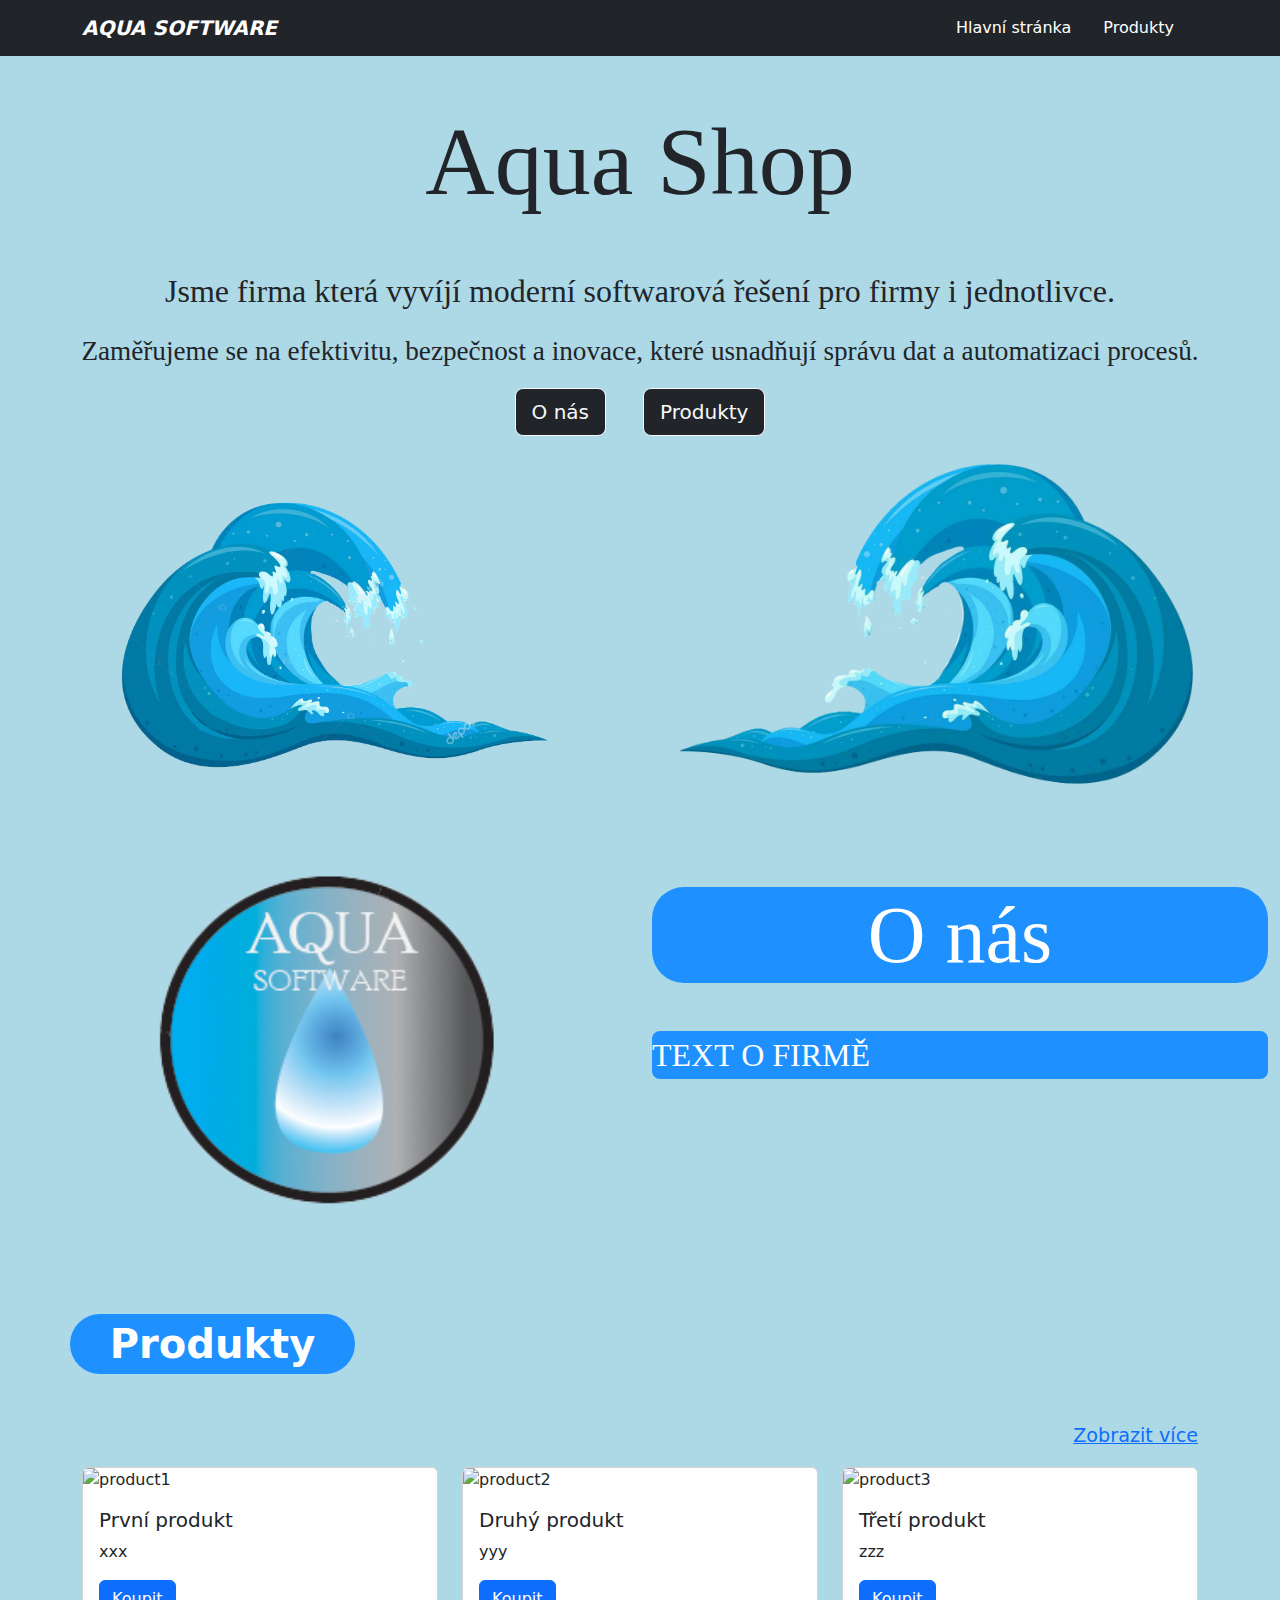
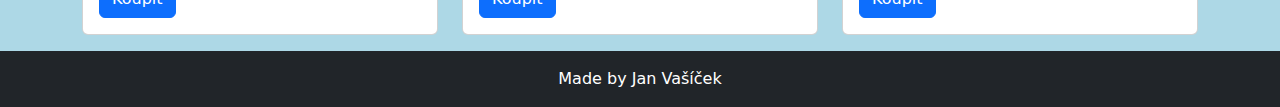
==== index.html @ b576f471 "First commit,few things missing in index.html" ====
<!doctype html>
<html lang="cs">
<head>
  <meta charset="UTF-8">
  <meta name="viewport"
        content="width=device-width, user-scalable=no, initial-scale=1.0, maximum-scale=1.0, minimum-scale=1.0">
  <meta http-equiv="X-UA-Compatible" content="ie=edge">
  <title>Aqua Shop</title>
  <link rel="stylesheet" href="css/bootstrap.min.css">
</head>
<body style="background: lightblue">

<nav class="navbar navbar-expand-lg bg-dark">
  <div class="container fst-italic fw-bold"><a class="navbar-brand text-white" href="#">AQUA SOFTWARE</a>
    <button class="navbar-toggler" type="button" data-bs-toggle="collapse" data-bs-target="#mainNav">
      <span class="navbar-toggler-icon"></span></button>
    <div class="collapse navbar-collapse" id="mainNav">
      <ul class="navbar-nav ms-auto mb-2 mb-lg-0 fst-normal fw-normal">
        <li class="nav-item me-3"><a href="index.html" class="nav-link  text-white">Hlavní stránka</a></li>
        <li class="nav-item me-3"><a href="items.html" class="nav-link text-white">Produkty</a></li>
      </ul>
    </div>
  </div>
</nav>
<header>
  <h1 class="text-center my-5" style="font-family: 'Felix Titling'; font-size: 6rem">Aqua Shop</h1>
  <p class="text-center " style="font-size: 2rem; font-family: 'Corbel" >Jsme firma která vyvíjí moderní softwarová řešení pro firmy i jednotlivce.</p>
  <p class="text-center " style="font-size: 1.7rem; font-family: Corbel" >Zaměřujeme se na efektivitu, bezpečnost a inovace, které usnadňují správu dat a
    automatizaci procesů.</p></header>
<div class="container text-center mt-3" >
  <a href="#aboutus" class="btn btn-dark btn-lg mx-3 btn-outline-light">O nás</a>
  <a href="#products" class="btn btn-dark btn-lg mx-3 btn-outline-light">Produkty</a>
</div>

<div class="container-fluid mt-4">
  <div class="row justify-content-center">
    <div class="col-md-6 text-center">
      <img src="pics/Tsunami.png" class="img-fluid px-5" alt="tsunami">
    </div>
    <div class="col-md-6 text-center">
      <img src="pics/Tsunami_2.png" class="img-fluid px-3" alt="tsunami">
    </div>
  </div>
</div>
<section class="container-fluid" id="aboutus">
  <div class="row flex-lg-row flex-column-reverse text-lg-start text-center">
    <div class="col-lg-6">
      <img src="pics/AQUA_logo.png" class="mx-auto d-block w-100" alt="logo">
    </div>

    <div class="col-lg-6 mb-2 ">
      <h2 class="text-white my-5 rounded-5 text-center" style="font-size: 5rem; font-family: 'Felix Titling'; background: dodgerblue">O nás</h2>
      <p class="text-white rounded-3" style="font-family: Corbel; font-size: 2rem; background: dodgerblue">TEXT O FIRMĚ</p>
    </div>
  </div>
</section>

<section class="container " id="products">
  <div class="row">
    <p class=" fw-bold text-center my-5 rounded-5 w-25 text-white" style="font-size: 2.5rem; background: dodgerblue">Produkty</p>
    <p class="text-end" style="font-size: 1.2rem" ><a href="items.html">Zobrazit více</a></p>
    <div class="col-md-6 col-lg-4 mb-3">
      <div class="card"><img src="https://placehold.co/600x400" class="card-img-top" alt="product1">
        <div class="card-body"><h5 class="card-title">První produkt</h5>
          <p class="card-text">xxx</p>                    <a
                  href="#" class="btn btn-primary">Koupit</a></div>
      </div>
    </div>
    <div class="col-md-6 col-lg-4 mb-3">
      <div class="card"><img src="https://placehold.co/600x400" class="card-img-top" alt="product2">
        <div class="card-body"><h5 class="card-title">Druhý produkt</h5>
          <p class="card-text">yyy</p>                    <a
                  href="#" class="btn btn-primary">Koupit</a></div>
      </div>
    </div>
    <div class="col-md-6 col-md-6 col-lg-4 mb-3">
      <div class="card"><img src="https://placehold.co/600x400" class="card-img-top" alt="product3">
        <div class="card-body"><h5 class="card-title">Třetí produkt</h5>
          <p class="card-text">zzz</p>                    <a
                  href="#" class="btn btn-primary">Koupit</a></div>
      </div>
    </div>
  </div>
</section>

<footer class="bg-dark text-white text-center py-3">
  Made by Jan Vašíček
</footer>

<script src="./js/bootstrap.bundle.min.js"></script>
</body>
</html>
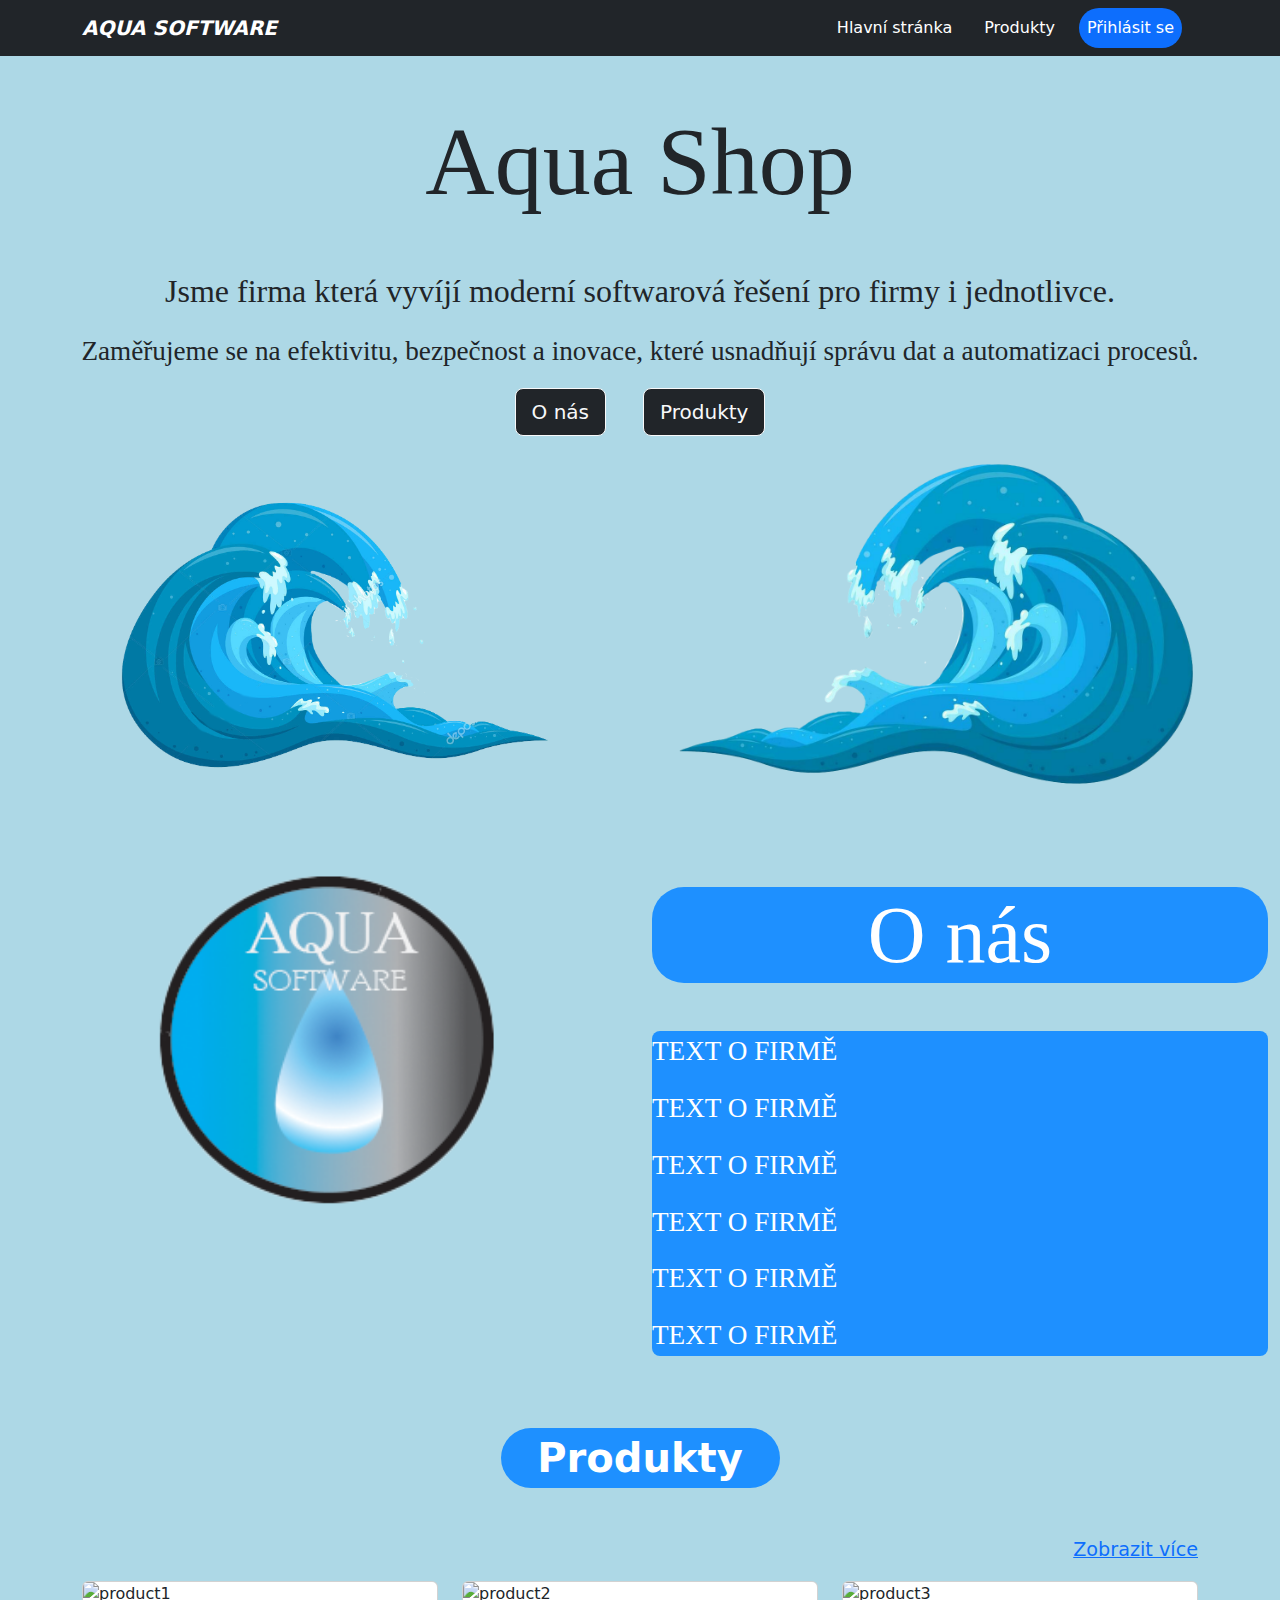
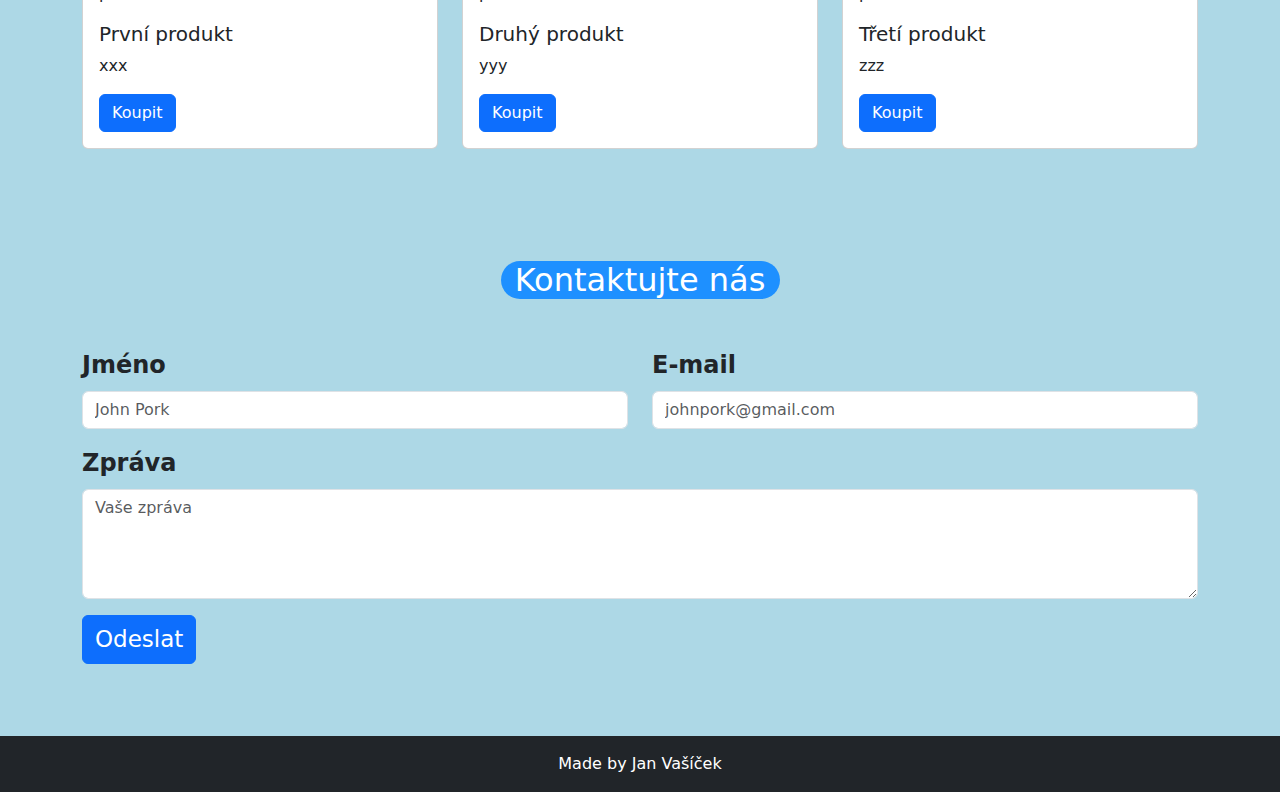
==== commit c7518754: "First commit,few things missing in index.html" ====
--- a/index.html
+++ b/index.html
@@ -18,6 +18,7 @@
       <ul class="navbar-nav ms-auto mb-2 mb-lg-0 fst-normal fw-normal">
         <li class="nav-item me-3"><a href="index.html" class="nav-link  text-white">Hlavní stránka</a></li>
         <li class="nav-item me-3"><a href="items.html" class="nav-link text-white">Produkty</a></li>
+        <li class="nav-item me-3"><a href="#" class="nav-link text-white bg-primary rounded-5" data-bs-toggle="modal" data-bs-target="#loginModal">Přihlásit se</a></li>
       </ul>
     </div>
   </div>
@@ -26,11 +27,11 @@
   <h1 class="text-center my-5" style="font-family: 'Felix Titling'; font-size: 6rem">Aqua Shop</h1>
   <p class="text-center " style="font-size: 2rem; font-family: 'Corbel" >Jsme firma která vyvíjí moderní softwarová řešení pro firmy i jednotlivce.</p>
   <p class="text-center " style="font-size: 1.7rem; font-family: Corbel" >Zaměřujeme se na efektivitu, bezpečnost a inovace, které usnadňují správu dat a
-    automatizaci procesů.</p></header>
+    automatizaci procesů.</p>
 <div class="container text-center mt-3" >
   <a href="#aboutus" class="btn btn-dark btn-lg mx-3 btn-outline-light">O nás</a>
   <a href="#products" class="btn btn-dark btn-lg mx-3 btn-outline-light">Produkty</a>
-</div>
+</div></header>
 
 <div class="container-fluid mt-4">
   <div class="row justify-content-center">
@@ -50,15 +51,23 @@
 
     <div class="col-lg-6 mb-2 ">
       <h2 class="text-white my-5 rounded-5 text-center" style="font-size: 5rem; font-family: 'Felix Titling'; background: dodgerblue">O nás</h2>
-      <p class="text-white rounded-3" style="font-family: Corbel; font-size: 2rem; background: dodgerblue">TEXT O FIRMĚ</p>
+        <div class="text-white rounded-3" style="font-family: Corbel; font-size: 1.7rem; background: dodgerblue">
+      <p>TEXT O FIRMĚ</p>
+      <p>TEXT O FIRMĚ</p>
+      <p>TEXT O FIRMĚ</p>
+      <p>TEXT O FIRMĚ</p>
+      <p>TEXT O FIRMĚ</p>
+      <p>TEXT O FIRMĚ</p>
+        </div>
     </div>
   </div>
 </section>
 
 <section class="container " id="products">
   <div class="row">
-    <p class=" fw-bold text-center my-5 rounded-5 w-25 text-white" style="font-size: 2.5rem; background: dodgerblue">Produkty</p>
-    <p class="text-end" style="font-size: 1.2rem" ><a href="items.html">Zobrazit více</a></p>
+    <div class="d-flex justify-content-center"><p class="text-center fw-bold my-5 rounded-5 w-25 text-white" style="font-size: 2.5rem; background: dodgerblue">Produkty</p>
+    </div>
+    <p class="text-end" style="font-size: 1.2rem"><a href="items.html">Zobrazit více</a></p>
     <div class="col-md-6 col-lg-4 mb-3">
       <div class="card"><img src="https://placehold.co/600x400" class="card-img-top" alt="product1">
         <div class="card-body"><h5 class="card-title">První produkt</h5>
@@ -76,15 +85,72 @@
     <div class="col-md-6 col-md-6 col-lg-4 mb-3">
       <div class="card"><img src="https://placehold.co/600x400" class="card-img-top" alt="product3">
         <div class="card-body"><h5 class="card-title">Třetí produkt</h5>
-          <p class="card-text">zzz</p>                    <a
-                  href="#" class="btn btn-primary">Koupit</a></div>
+          <p class="card-text">zzz</p>
+          <a href="#" class="btn btn-primary">Koupit</a></div>
       </div>
     </div>
   </div>
 </section>
 
+<div class="modal" id="loginModal">
+  <div class="modal-dialog modal-dialog-centered">
+    <div class="modal-content">
+      <div class="modal-header bg-dark text-white">
+        <h5 class="modal-title">Přihlásit se</h5>
+        <button type="button" class="btn-close" data-bs-dismiss="modal"></button>
+      </div>
+      <div class="modal-body">
+        <form novalidate>
+          <div class="my-2">
+            <label for="email" class="form-label">E-mail:</label>
+            <input id="email" type="email" class="form-control" placeholder="johnpork@gmail.com" required>
+          </div>
+          <div class="my-2">
+            <label for="password" class="form-label">Heslo:</label>
+            <input id="password" type="password" class="form-control" placeholder="Zadejte heslo" required>
+          </div>
+
+          <div class="my-2">
+            <input type="checkbox" class="form-check-input" name="Stay" id="stay">
+            <label class="form-check-label" for="stay">Zapamatovat si mě</label>
+          </div>
+          <div class="my-2">
+            <a href="#">Zapomenuté heslo?</a>
+          </div>
+          <div class="d-flex justify-content-end">
+            <button type="submit" class="btn btn-primary">Přihlásit se</button>
+          </div>
+        </form>
+      </div>
+    </div>
+  </div>
+</div>
+
+<div class="container mt-5 rounded-4" style="" id="contactus">
+    <div class="d-flex justify-content-center"><h2 class="text-center my-5 rounded-5 w-25 text-white"style="background:dodgerblue">Kontaktujte nás</h2></div>
+    <form>
+        <div class="row mb-3">
+            <div class="col-md-6">
+                <label for="name" class="form-label fw-bold fs-4">Jméno</label>
+                <input type="text" class="form-control" id="name" placeholder="John Pork" required>
+            </div>
+            <div class="col-md-6">
+                <label for="email_conctactus" class="form-label fw-bold fs-4">E-mail</label>
+                <input type="email" class="form-control" id="email_conctactus" placeholder="johnpork@gmail.com">
+            </div>
+        </div>
+        <div class="mb-3">
+            <label for="message" class="form-label fw-bold fs-4">Zpráva</label>
+            <textarea class="form-control" id="message" rows="4" placeholder="Vaše zpráva"></textarea>
+        </div>
+        <button type="submit" class="btn btn-primary" style="font-size: 23px">Odeslat</button>
+        </form>
+    </div>
+<br>
+<br>
+<br>
 <footer class="bg-dark text-white text-center py-3">
-  Made by Jan Vašíček
+    Made by Jan Vašíček
 </footer>
 
 <script src="./js/bootstrap.bundle.min.js"></script>
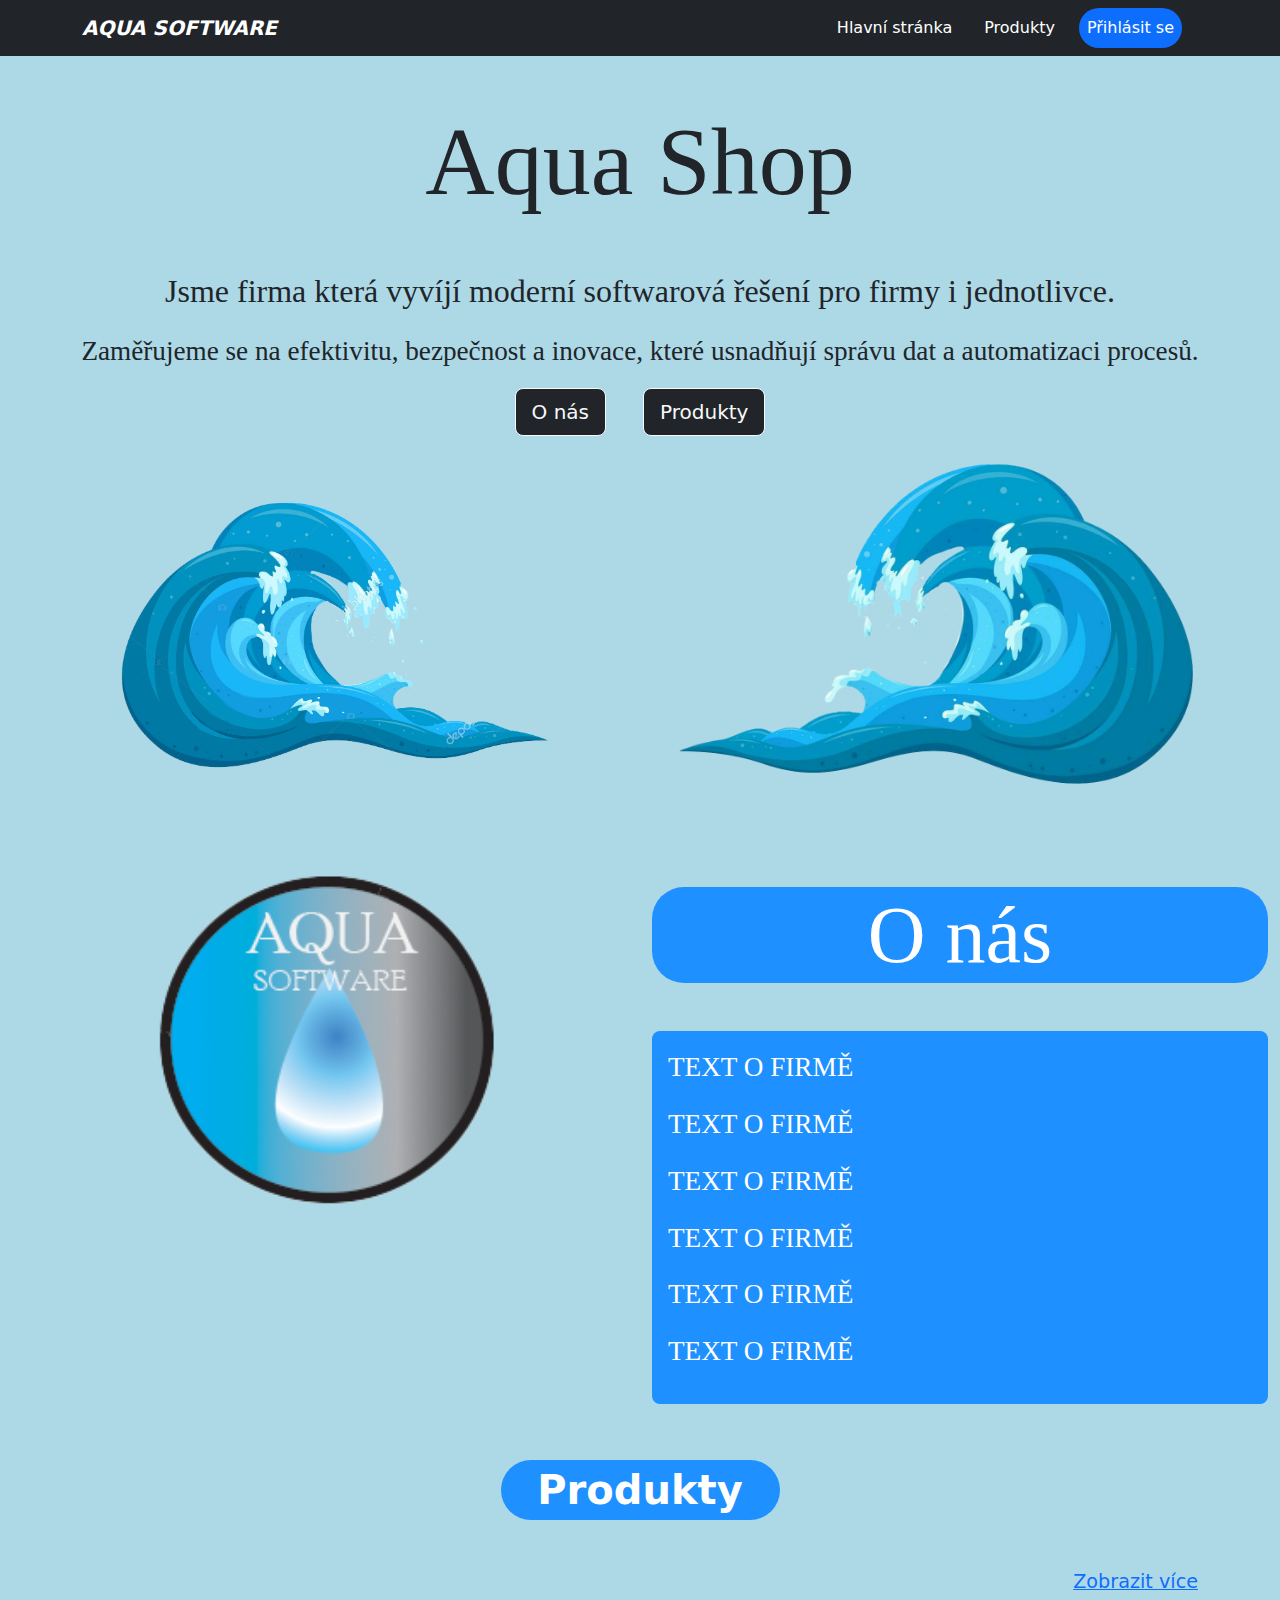
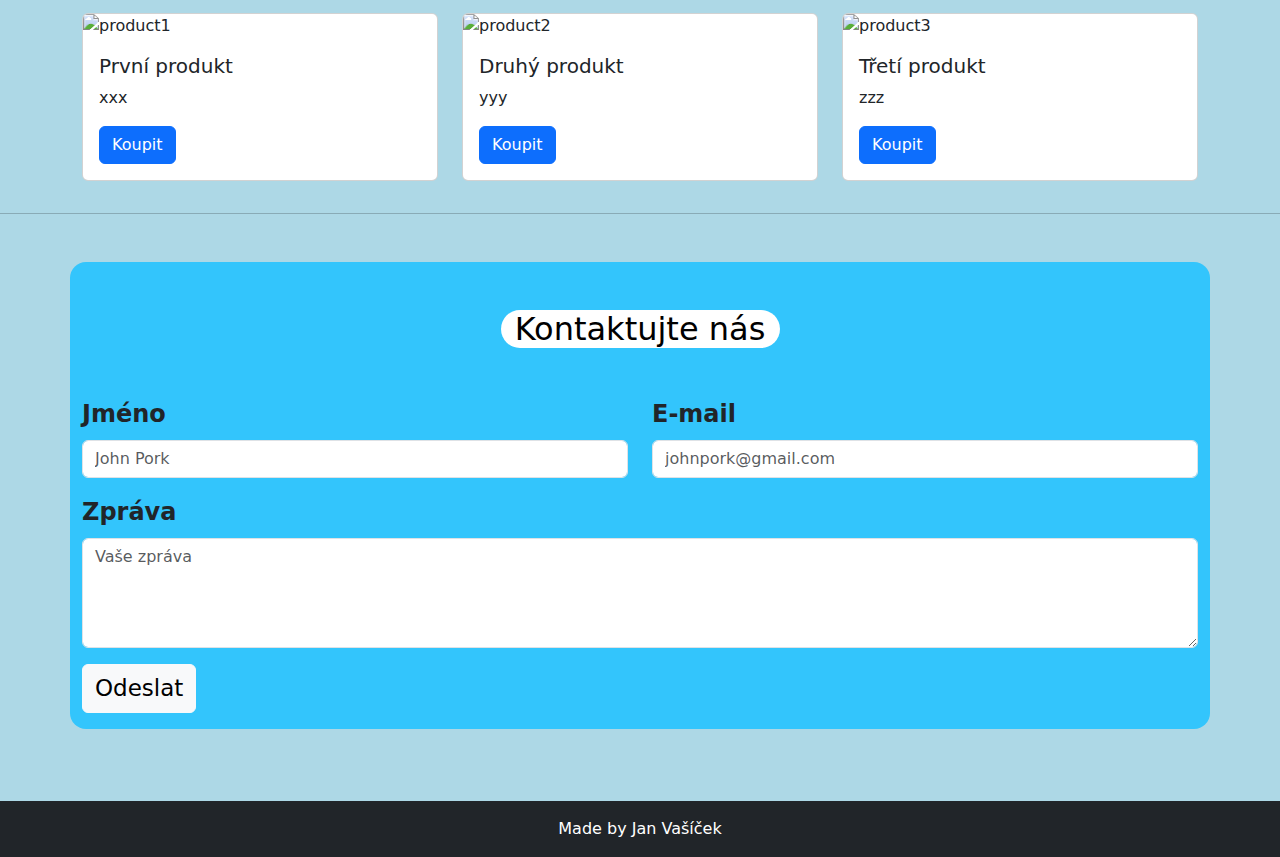
==== commit 471c3b8a: "Added README + some background to contact us" ====
--- a/index.html
+++ b/index.html
@@ -36,10 +36,10 @@
 <div class="container-fluid mt-4">
   <div class="row justify-content-center">
     <div class="col-md-6 text-center">
-      <img src="pics/Tsunami.png" class="img-fluid px-5" alt="tsunami">
+      <img src="pics/Tsunami.png" class="img-fluid px-5 position-relative" alt="tsunami">
     </div>
     <div class="col-md-6 text-center">
-      <img src="pics/Tsunami_2.png" class="img-fluid px-3" alt="tsunami">
+      <img src="pics/Tsunami_2.png" class="img-fluid px-3 position-relative" alt="tsunami">
     </div>
   </div>
 </div>
@@ -51,7 +51,7 @@
 
     <div class="col-lg-6 mb-2 ">
       <h2 class="text-white my-5 rounded-5 text-center" style="font-size: 5rem; font-family: 'Felix Titling'; background: dodgerblue">O nás</h2>
-        <div class="text-white rounded-3" style="font-family: Corbel; font-size: 1.7rem; background: dodgerblue">
+        <div class="text-white rounded-3 p-3" style="font-family: Corbel; font-size: 1.7rem; background: dodgerblue">
       <p>TEXT O FIRMĚ</p>
       <p>TEXT O FIRMĚ</p>
       <p>TEXT O FIRMĚ</p>
@@ -125,9 +125,10 @@
     </div>
   </div>
 </div>
+<hr>
 
-<div class="container mt-5 rounded-4" style="" id="contactus">
-    <div class="d-flex justify-content-center"><h2 class="text-center my-5 rounded-5 w-25 text-white"style="background:dodgerblue">Kontaktujte nás</h2></div>
+<div class="container mt-5 rounded-4 pb-3" style="background: #33c5fc" id="contactus">
+    <div class="d-flex justify-content-center"><h2 class="text-center my-5 rounded-5 w-25 text-black bg-white">Kontaktujte nás</h2></div>
     <form>
         <div class="row mb-3">
             <div class="col-md-6">
@@ -143,7 +144,7 @@
             <label for="message" class="form-label fw-bold fs-4">Zpráva</label>
             <textarea class="form-control" id="message" rows="4" placeholder="Vaše zpráva"></textarea>
         </div>
-        <button type="submit" class="btn btn-primary" style="font-size: 23px">Odeslat</button>
+        <button type="submit" class="btn btn-light" style="font-size: 23px">Odeslat</button>
         </form>
     </div>
 <br>
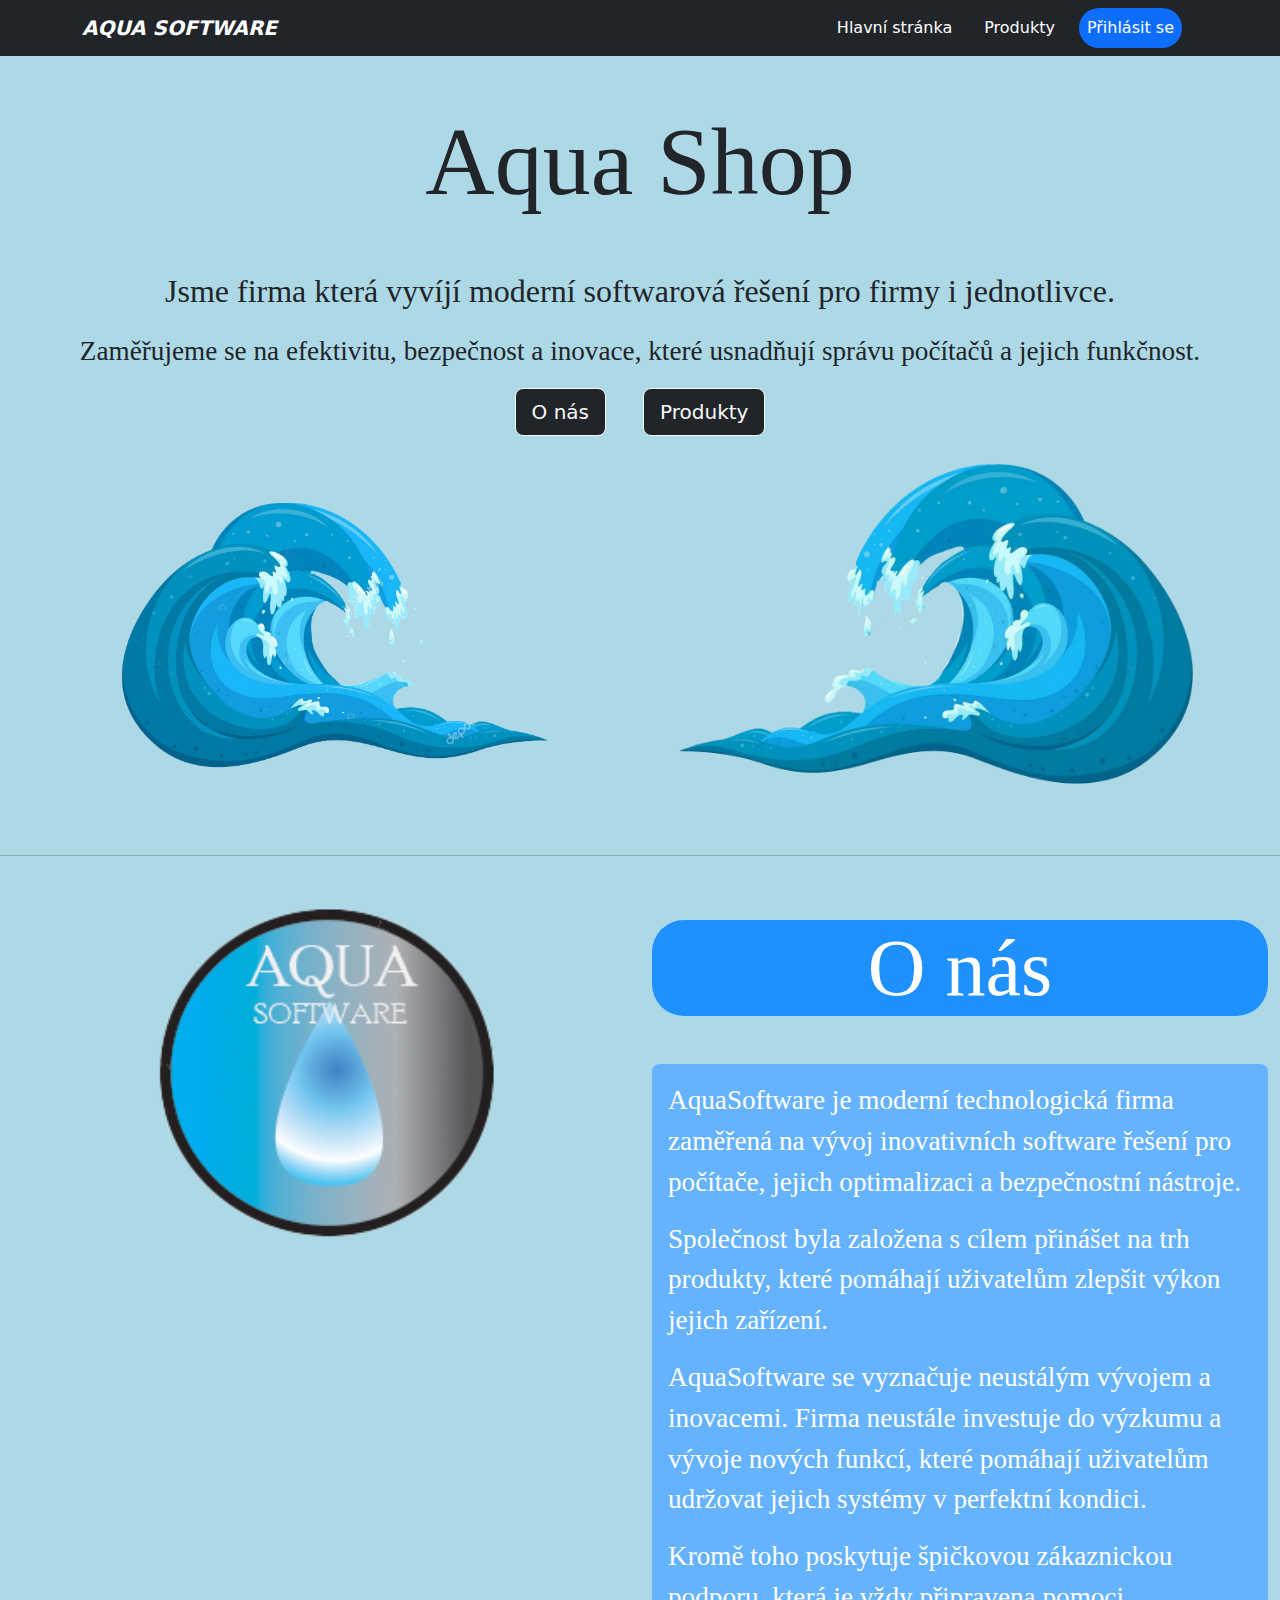
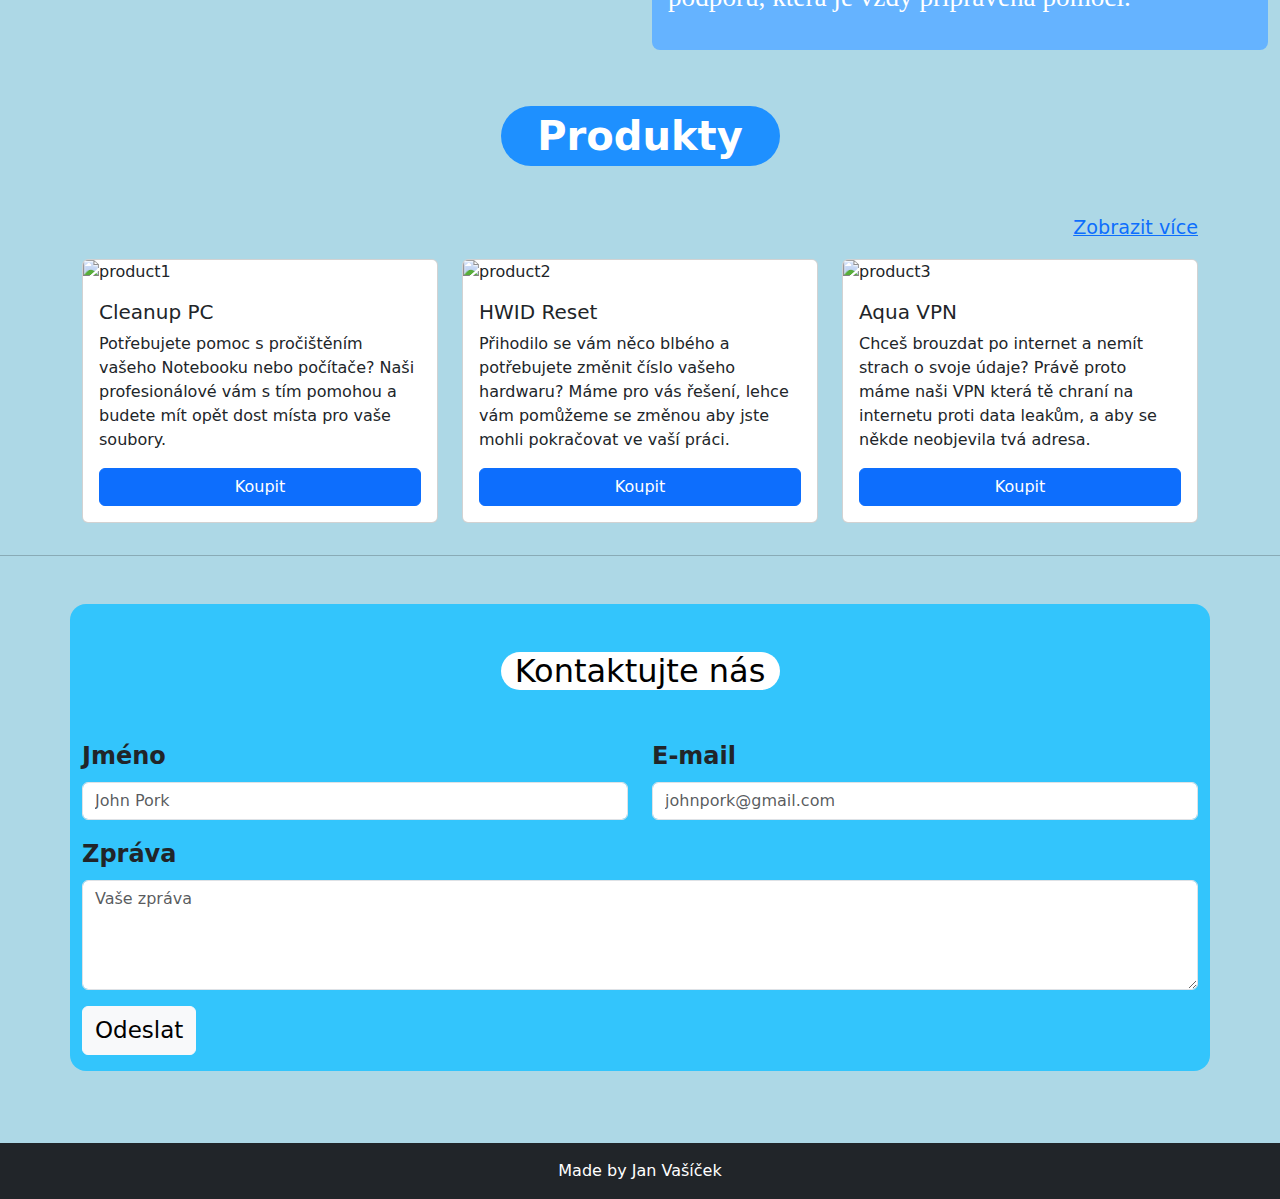
==== commit 4bfc31a2: "Added some products description and started on items/products" ====
--- a/index.html
+++ b/index.html
@@ -1,134 +1,148 @@
 <!doctype html>
 <html lang="cs">
 <head>
-  <meta charset="UTF-8">
-  <meta name="viewport"
-        content="width=device-width, user-scalable=no, initial-scale=1.0, maximum-scale=1.0, minimum-scale=1.0">
-  <meta http-equiv="X-UA-Compatible" content="ie=edge">
-  <title>Aqua Shop</title>
-  <link rel="stylesheet" href="css/bootstrap.min.css">
+    <meta charset="UTF-8">
+    <meta name="viewport"
+          content="width=device-width, user-scalable=no, initial-scale=1.0, maximum-scale=1.0, minimum-scale=1.0">
+    <meta http-equiv="X-UA-Compatible" content="ie=edge">
+    <title>Aqua Shop</title>
+    <link rel="stylesheet" href="css/bootstrap.min.css">
 </head>
 <body style="background: lightblue">
 
 <nav class="navbar navbar-expand-lg bg-dark">
-  <div class="container fst-italic fw-bold"><a class="navbar-brand text-white" href="#">AQUA SOFTWARE</a>
-    <button class="navbar-toggler" type="button" data-bs-toggle="collapse" data-bs-target="#mainNav">
-      <span class="navbar-toggler-icon"></span></button>
-    <div class="collapse navbar-collapse" id="mainNav">
-      <ul class="navbar-nav ms-auto mb-2 mb-lg-0 fst-normal fw-normal">
-        <li class="nav-item me-3"><a href="index.html" class="nav-link  text-white">Hlavní stránka</a></li>
-        <li class="nav-item me-3"><a href="items.html" class="nav-link text-white">Produkty</a></li>
-        <li class="nav-item me-3"><a href="#" class="nav-link text-white bg-primary rounded-5" data-bs-toggle="modal" data-bs-target="#loginModal">Přihlásit se</a></li>
-      </ul>
+    <div class="container fst-italic fw-bold"><a class="navbar-brand text-white" href="index.html">AQUA SOFTWARE</a>
+        <button class="navbar-toggler" type="button" data-bs-toggle="collapse" data-bs-target="#mainNav">
+            <span class="navbar-toggler-icon"></span></button>
+        <div class="collapse navbar-collapse" id="mainNav">
+            <ul class="navbar-nav ms-auto mb-2 mb-lg-0 fst-normal fw-normal">
+                <li class="nav-item me-3"><a href="index.html" class="nav-link  text-white">Hlavní stránka</a></li>
+                <li class="nav-item me-3"><a href="items.html" class="nav-link text-white">Produkty</a></li>
+                <li class="nav-item me-3"><a href="#" class="nav-link text-white bg-primary rounded-5"
+                                             data-bs-toggle="modal" data-bs-target="#loginModal">Přihlásit se</a></li>
+            </ul>
+        </div>
     </div>
-  </div>
 </nav>
 <header>
-  <h1 class="text-center my-5" style="font-family: 'Felix Titling'; font-size: 6rem">Aqua Shop</h1>
-  <p class="text-center " style="font-size: 2rem; font-family: 'Corbel" >Jsme firma která vyvíjí moderní softwarová řešení pro firmy i jednotlivce.</p>
-  <p class="text-center " style="font-size: 1.7rem; font-family: Corbel" >Zaměřujeme se na efektivitu, bezpečnost a inovace, které usnadňují správu dat a
-    automatizaci procesů.</p>
-<div class="container text-center mt-3" >
-  <a href="#aboutus" class="btn btn-dark btn-lg mx-3 btn-outline-light">O nás</a>
-  <a href="#products" class="btn btn-dark btn-lg mx-3 btn-outline-light">Produkty</a>
-</div></header>
+    <h1 class="text-center my-5" style="font-family: 'Felix Titling'; font-size: 6rem">Aqua Shop</h1>
+    <p class="text-center " style="font-size: 2rem; font-family: 'Corbel">Jsme firma která vyvíjí moderní softwarová
+        řešení pro firmy i jednotlivce.</p>
+    <p class="text-center " style="font-size: 1.7rem; font-family: Corbel">Zaměřujeme se na efektivitu, bezpečnost a
+        inovace, které
+        usnadňují správu počítačů a jejich funkčnost.</p>
+    <div class="container text-center mt-3">
+        <a href="#aboutus" class="btn btn-dark btn-lg mx-3 btn-outline-light">O nás</a>
+        <a href="#products" class="btn btn-dark btn-lg mx-3 btn-outline-light">Produkty</a>
+    </div>
+</header>
 
 <div class="container-fluid mt-4">
-  <div class="row justify-content-center">
-    <div class="col-md-6 text-center">
-      <img src="pics/Tsunami.png" class="img-fluid px-5 position-relative" alt="tsunami">
-    </div>
-    <div class="col-md-6 text-center">
-      <img src="pics/Tsunami_2.png" class="img-fluid px-3 position-relative" alt="tsunami">
-    </div>
-  </div>
-</div>
-<section class="container-fluid" id="aboutus">
-  <div class="row flex-lg-row flex-column-reverse text-lg-start text-center">
-    <div class="col-lg-6">
-      <img src="pics/AQUA_logo.png" class="mx-auto d-block w-100" alt="logo">
-    </div>
-
-    <div class="col-lg-6 mb-2 ">
-      <h2 class="text-white my-5 rounded-5 text-center" style="font-size: 5rem; font-family: 'Felix Titling'; background: dodgerblue">O nás</h2>
-        <div class="text-white rounded-3 p-3" style="font-family: Corbel; font-size: 1.7rem; background: dodgerblue">
-      <p>TEXT O FIRMĚ</p>
-      <p>TEXT O FIRMĚ</p>
-      <p>TEXT O FIRMĚ</p>
-      <p>TEXT O FIRMĚ</p>
-      <p>TEXT O FIRMĚ</p>
-      <p>TEXT O FIRMĚ</p>
+    <div class="row justify-content-center">
+        <div class="col-md-6 text-center">
+            <img src="pics/Tsunami.png" class="img-fluid px-5 position-relative" alt="tsunami">
+        </div>
+        <div class="col-md-6 text-center">
+            <img src="pics/Tsunami_2.png" class="img-fluid px-3 position-relative" alt="tsunami">
         </div>
     </div>
-  </div>
+</div>
+<hr>
+<section class="container-fluid" id="aboutus">
+    <div class="row flex-lg-row flex-column-reverse text-lg-start text-center">
+        <div class="col-lg-6">
+            <img src="pics/AQUA_logo.png" class="mx-auto d-block w-100" alt="logo">
+        </div>
+
+        <div class="col-lg-6 mb-2 ">
+            <h2 class="text-white my-5 rounded-5 text-center"
+                style="font-size: 5rem; font-family: 'Felix Titling'; background: dodgerblue">O nás</h2>
+            <div class="text-white rounded-3 p-3" style="font-family: Corbel; font-size: 1.7rem; background: #65b3ff">
+                <p>AquaSoftware je moderní technologická firma zaměřená na vývoj inovativních
+                    software řešení pro počítače, jejich optimalizaci a bezpečnostní nástroje.</p>
+                <p> Společnost byla založena s cílem přinášet na trh produkty, které
+                    pomáhají uživatelům zlepšit výkon jejich zařízení.</p>
+                <p>AquaSoftware se vyznačuje neustálým vývojem a inovacemi.
+                    Firma neustále investuje do výzkumu a vývoje nových funkcí, které pomáhají uživatelům udržovat
+                    jejich systémy v perfektní kondici.</p>
+                <p>Kromě toho poskytuje špičkovou zákaznickou podporu, která
+                    je vždy připravena pomoci.</p>
+            </div>
+        </div>
+    </div>
 </section>
 
 <section class="container " id="products">
-  <div class="row">
-    <div class="d-flex justify-content-center"><p class="text-center fw-bold my-5 rounded-5 w-25 text-white" style="font-size: 2.5rem; background: dodgerblue">Produkty</p>
+    <div class="row">
+        <div class="d-flex justify-content-center"><p class="text-center fw-bold my-5 rounded-5 w-25 text-white"
+                                                      style="font-size: 2.5rem; background: dodgerblue">Produkty</p>
+        </div>
+        <p class="text-end" style="font-size: 1.2rem"><a href="items.html">Zobrazit více</a></p>
+        <div class="col-md-6 col-lg-4 mb-3">
+            <div class="card"><img src="https://placehold.co/600x400" class="card-img-top" alt="product1">
+                <div class="card-body"><h5 class="card-title">Cleanup PC</h5>
+                    <p class="card-text">Potřebujete pomoc s pročištěním vašeho Notebooku nebo počítače?
+                        Naši profesionálové vám s tím pomohou a budete mít opět dost místa pro vaše soubory.</p>
+                    <a href="items.html#cleanup-pc" class="btn btn-primary d-block justify-content-end">Koupit</a></div>
+            </div>
+        </div>
+        <div class="col-md-6 col-lg-4 mb-3">
+            <div class="card"><img src="https://placehold.co/600x400" class="card-img-top" alt="product2">
+                <div class="card-body"><h5 class="card-title">HWID Reset</h5>
+                    <p class="card-text">Přihodilo se vám něco blbého a potřebujete změnit číslo vašeho hardwaru?
+                    Máme pro vás řešení, lehce vám pomůžeme se změnou aby jste mohli pokračovat ve vaší práci.</p>                    <a
+                            href="items.html" class="btn btn-primary d-block justify-content-end">Koupit</a></div>
+            </div>
+        </div>
+        <div class="col-md-6 col-md-6 col-lg-4 mb-3">
+            <div class="card"><img src="https://placehold.co/600x400" class="card-img-top" alt="product3">
+                <div class="card-body"><h5 class="card-title">Aqua VPN</h5>
+                    <p class="card-text">Chceš brouzdat po internet a nemít strach o svoje údaje?
+                    Právě proto máme naši VPN která tě chraní na internetu proti data leakům, a aby se někde neobjevila tvá adresa.</p>
+                    <a href="items.html" class="btn btn-primary d-block justify-content-end">Koupit</a></div>
+            </div>
+        </div>
     </div>
-    <p class="text-end" style="font-size: 1.2rem"><a href="items.html">Zobrazit více</a></p>
-    <div class="col-md-6 col-lg-4 mb-3">
-      <div class="card"><img src="https://placehold.co/600x400" class="card-img-top" alt="product1">
-        <div class="card-body"><h5 class="card-title">První produkt</h5>
-          <p class="card-text">xxx</p>                    <a
-                  href="#" class="btn btn-primary">Koupit</a></div>
-      </div>
-    </div>
-    <div class="col-md-6 col-lg-4 mb-3">
-      <div class="card"><img src="https://placehold.co/600x400" class="card-img-top" alt="product2">
-        <div class="card-body"><h5 class="card-title">Druhý produkt</h5>
-          <p class="card-text">yyy</p>                    <a
-                  href="#" class="btn btn-primary">Koupit</a></div>
-      </div>
-    </div>
-    <div class="col-md-6 col-md-6 col-lg-4 mb-3">
-      <div class="card"><img src="https://placehold.co/600x400" class="card-img-top" alt="product3">
-        <div class="card-body"><h5 class="card-title">Třetí produkt</h5>
-          <p class="card-text">zzz</p>
-          <a href="#" class="btn btn-primary">Koupit</a></div>
-      </div>
-    </div>
-  </div>
 </section>
 
 <div class="modal" id="loginModal">
-  <div class="modal-dialog modal-dialog-centered">
-    <div class="modal-content">
-      <div class="modal-header bg-dark text-white">
-        <h5 class="modal-title">Přihlásit se</h5>
-        <button type="button" class="btn-close" data-bs-dismiss="modal"></button>
-      </div>
-      <div class="modal-body">
-        <form novalidate>
-          <div class="my-2">
-            <label for="email" class="form-label">E-mail:</label>
-            <input id="email" type="email" class="form-control" placeholder="johnpork@gmail.com" required>
-          </div>
-          <div class="my-2">
-            <label for="password" class="form-label">Heslo:</label>
-            <input id="password" type="password" class="form-control" placeholder="Zadejte heslo" required>
-          </div>
+    <div class="modal-dialog modal-dialog-centered">
+        <div class="modal-content">
+            <div class="modal-header bg-dark text-white">
+                <h5 class="modal-title">Přihlásit se</h5>
+                <button type="button" class="btn-close" data-bs-dismiss="modal"></button>
+            </div>
+            <div class="modal-body">
+                <form novalidate>
+                    <div class="my-2">
+                        <label for="email" class="form-label">E-mail:</label>
+                        <input id="email" type="email" class="form-control" placeholder="johnpork@gmail.com" required>
+                    </div>
+                    <div class="my-2">
+                        <label for="password" class="form-label">Heslo:</label>
+                        <input id="password" type="password" class="form-control" placeholder="Zadejte heslo" required>
+                    </div>
 
-          <div class="my-2">
-            <input type="checkbox" class="form-check-input" name="Stay" id="stay">
-            <label class="form-check-label" for="stay">Zapamatovat si mě</label>
-          </div>
-          <div class="my-2">
-            <a href="#">Zapomenuté heslo?</a>
-          </div>
-          <div class="d-flex justify-content-end">
-            <button type="submit" class="btn btn-primary">Přihlásit se</button>
-          </div>
-        </form>
-      </div>
+                    <div class="my-2">
+                        <input type="checkbox" class="form-check-input" name="Stay" id="stay">
+                        <label class="form-check-label" for="stay">Zapamatovat si mě</label>
+                    </div>
+                    <div class="my-2">
+                        <a href="#">Zapomenuté heslo?</a>
+                    </div>
+                    <div class="d-flex justify-content-end">
+                        <button type="submit" class="btn btn-primary">Přihlásit se</button>
+                    </div>
+                </form>
+            </div>
+        </div>
     </div>
-  </div>
 </div>
 <hr>
 
 <div class="container mt-5 rounded-4 pb-3" style="background: #33c5fc" id="contactus">
-    <div class="d-flex justify-content-center"><h2 class="text-center my-5 rounded-5 w-25 text-black bg-white">Kontaktujte nás</h2></div>
+    <div class="d-flex justify-content-center"><h2 class="text-center my-5 rounded-5 w-25 text-black bg-white">
+        Kontaktujte nás</h2></div>
     <form>
         <div class="row mb-3">
             <div class="col-md-6">
@@ -145,8 +159,8 @@
             <textarea class="form-control" id="message" rows="4" placeholder="Vaše zpráva"></textarea>
         </div>
         <button type="submit" class="btn btn-light" style="font-size: 23px">Odeslat</button>
-        </form>
-    </div>
+    </form>
+</div>
 <br>
 <br>
 <br>
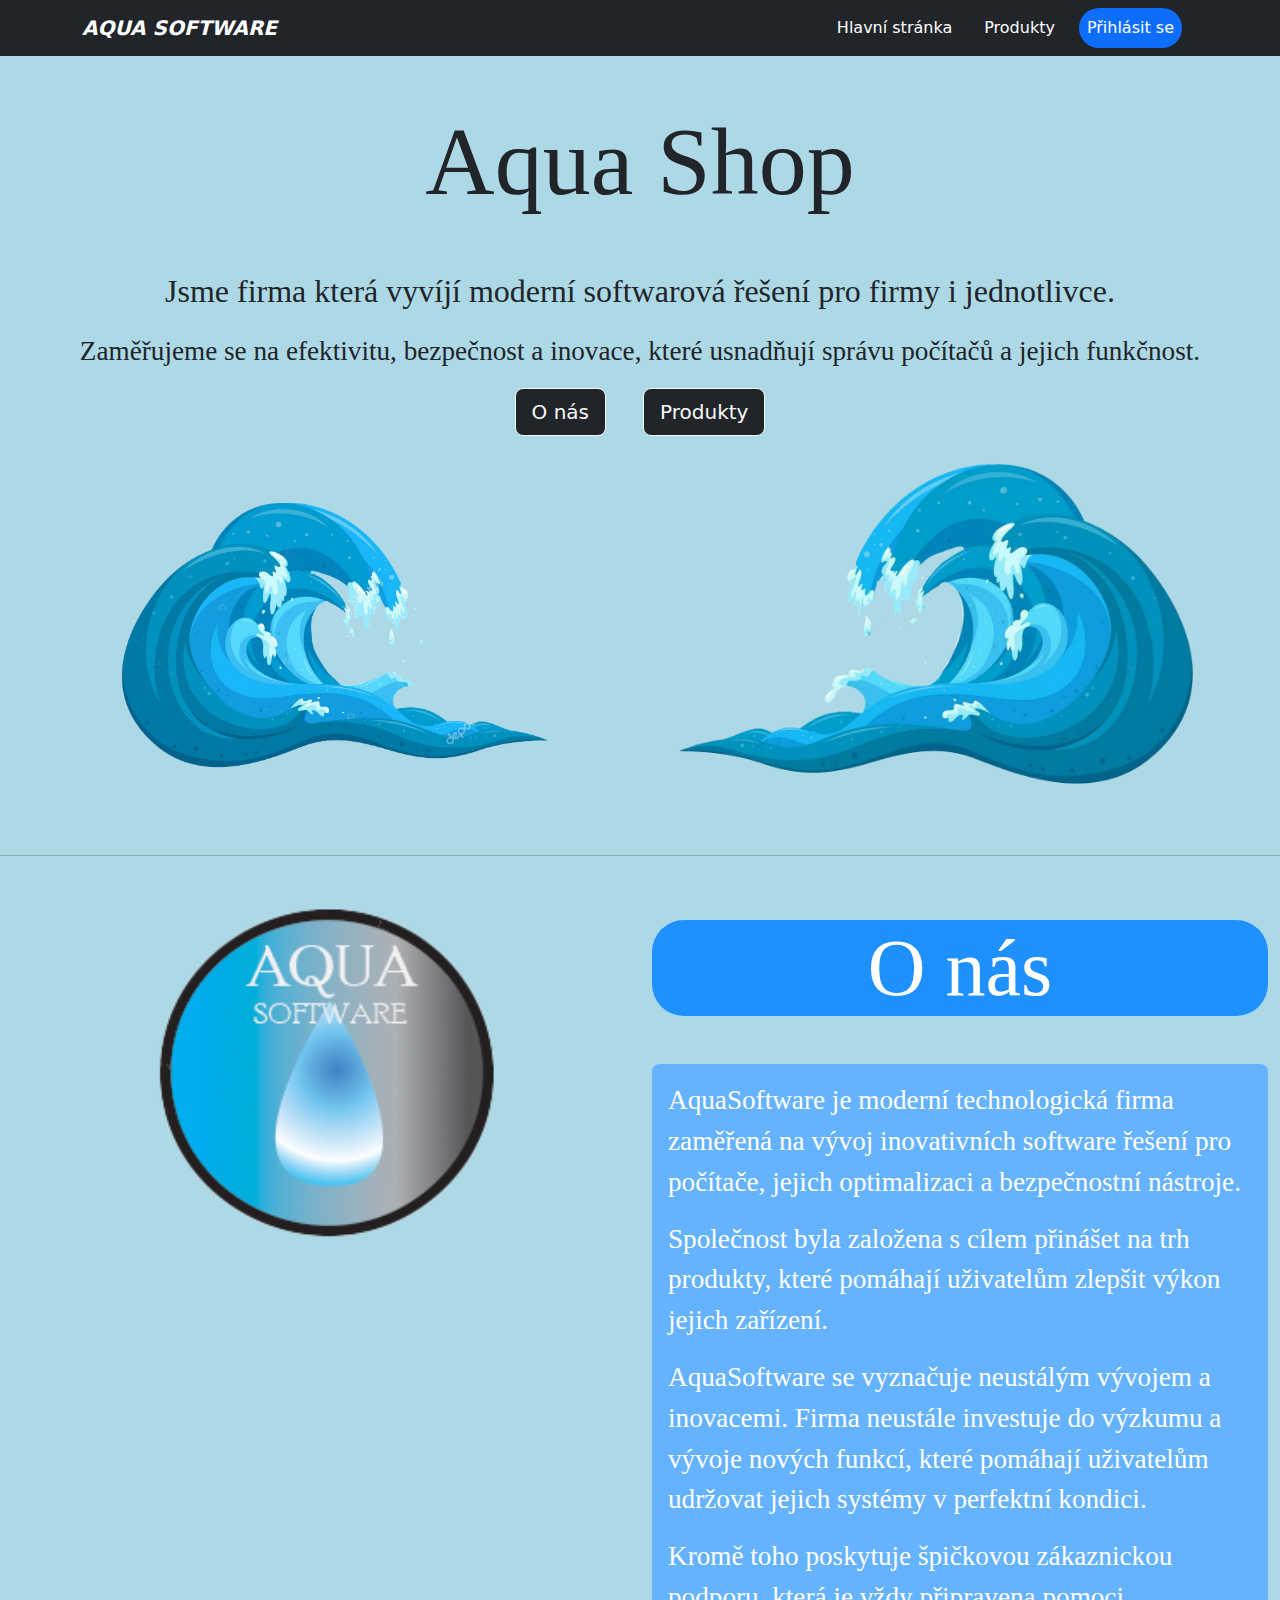
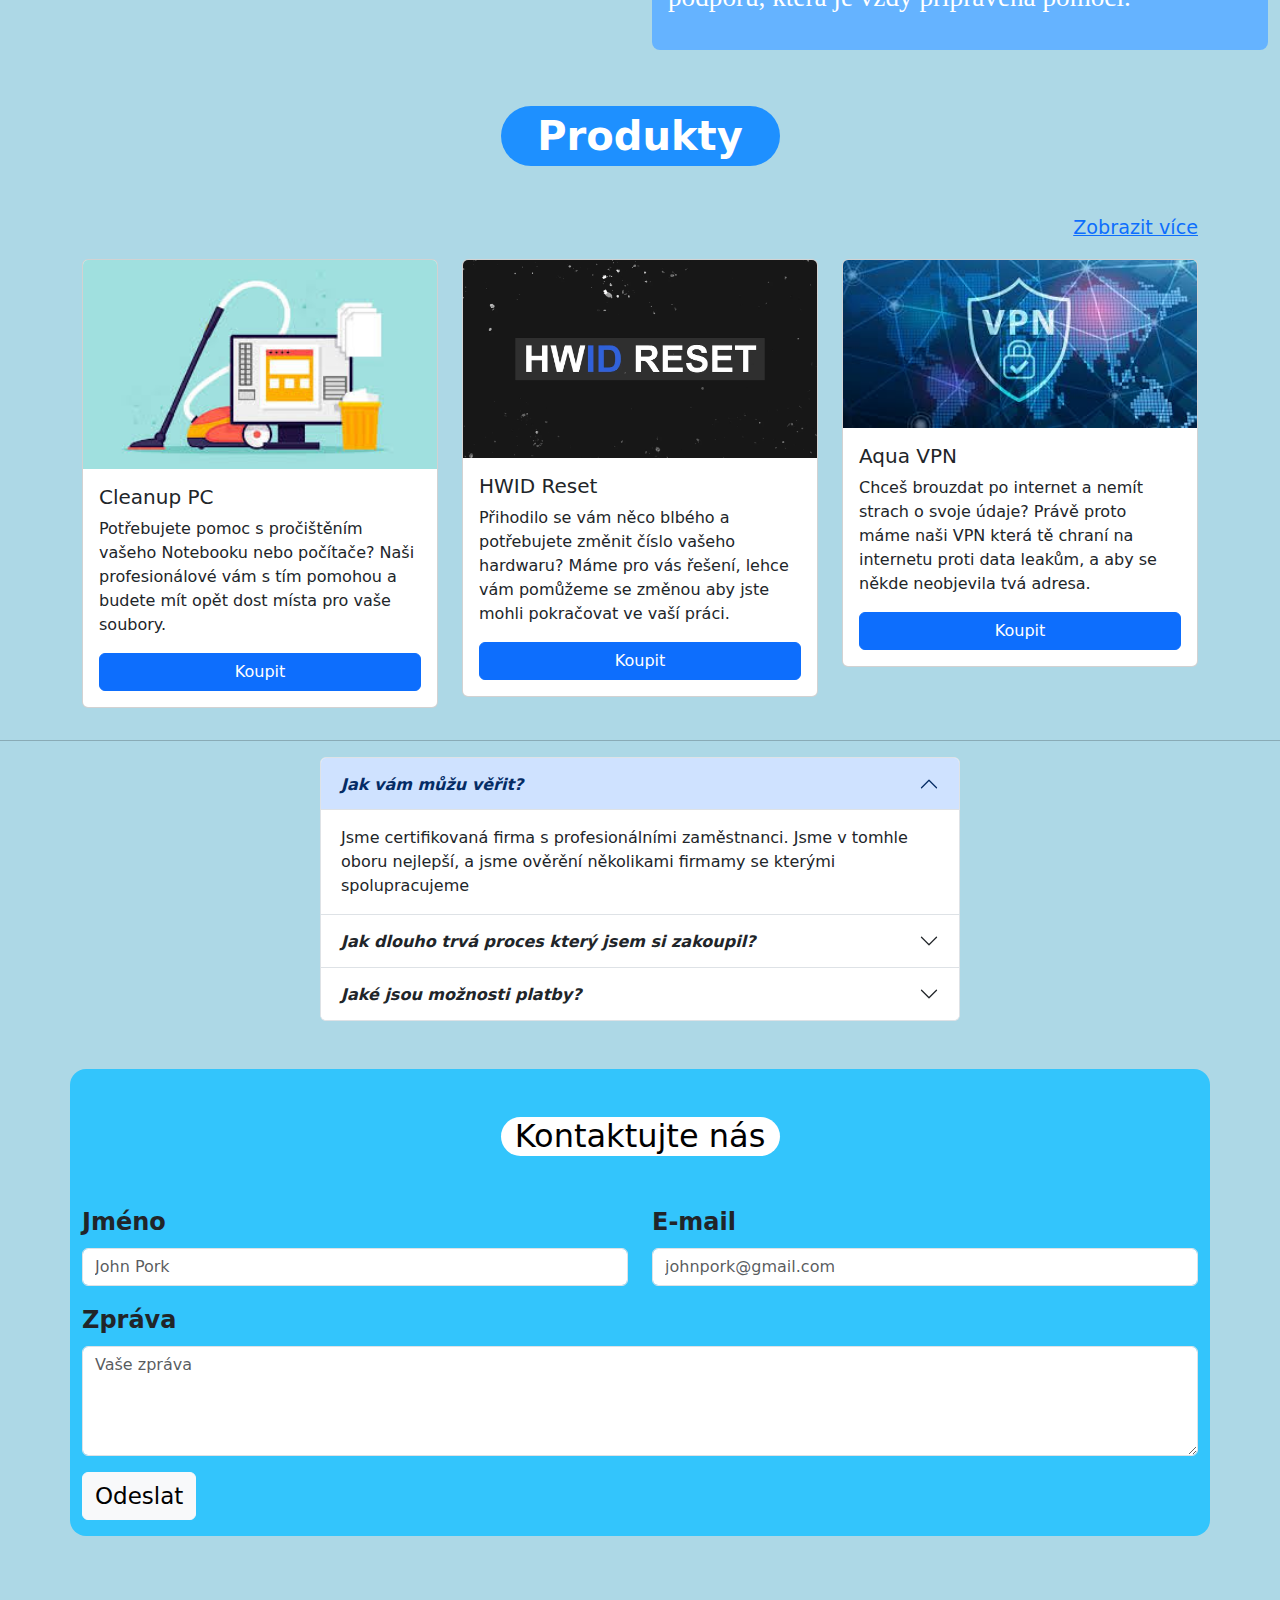
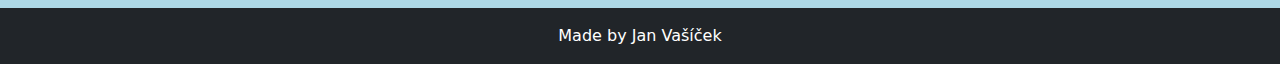
==== commit d7750915: "Added products names and pictures + added FAQ" ====
--- a/index.html
+++ b/index.html
@@ -79,7 +79,7 @@
         </div>
         <p class="text-end" style="font-size: 1.2rem"><a href="items.html">Zobrazit více</a></p>
         <div class="col-md-6 col-lg-4 mb-3">
-            <div class="card"><img src="https://placehold.co/600x400" class="card-img-top" alt="product1">
+            <div class="card"><img src="pics/pcleanup.jfif" class="card-img-top" alt="product1">
                 <div class="card-body"><h5 class="card-title">Cleanup PC</h5>
                     <p class="card-text">Potřebujete pomoc s pročištěním vašeho Notebooku nebo počítače?
                         Naši profesionálové vám s tím pomohou a budete mít opět dost místa pro vaše soubory.</p>
@@ -87,7 +87,7 @@
             </div>
         </div>
         <div class="col-md-6 col-lg-4 mb-3">
-            <div class="card"><img src="https://placehold.co/600x400" class="card-img-top" alt="product2">
+            <div class="card"><img src="pics/hwidspoof.webp" class="card-img-top" alt="product2">
                 <div class="card-body"><h5 class="card-title">HWID Reset</h5>
                     <p class="card-text">Přihodilo se vám něco blbého a potřebujete změnit číslo vašeho hardwaru?
                     Máme pro vás řešení, lehce vám pomůžeme se změnou aby jste mohli pokračovat ve vaší práci.</p>                    <a
@@ -95,7 +95,7 @@
             </div>
         </div>
         <div class="col-md-6 col-md-6 col-lg-4 mb-3">
-            <div class="card"><img src="https://placehold.co/600x400" class="card-img-top" alt="product3">
+            <div class="card"><img src="pics/aquaVPN.jfif" class="card-img-top" alt="product3">
                 <div class="card-body"><h5 class="card-title">Aqua VPN</h5>
                     <p class="card-text">Chceš brouzdat po internet a nemít strach o svoje údaje?
                     Právě proto máme naši VPN která tě chraní na internetu proti data leakům, a aby se někde neobjevila tvá adresa.</p>
@@ -108,7 +108,7 @@
 <div class="modal" id="loginModal">
     <div class="modal-dialog modal-dialog-centered">
         <div class="modal-content">
-            <div class="modal-header bg-dark text-white">
+            <div class="modal-header bg-primary text-white">
                 <h5 class="modal-title">Přihlásit se</h5>
                 <button type="button" class="btn-close" data-bs-dismiss="modal"></button>
             </div>
@@ -139,6 +139,46 @@
     </div>
 </div>
 <hr>
+
+<div class="accordion w-50 mx-auto" id="accordionExample">
+    <div class="accordion-item">
+        <h2 class="accordion-header" id="headingOne">
+            <button class="accordion-button fst-italic fw-bold" type="button" data-bs-toggle="collapse" data-bs-target="#collapseOne" aria-expanded="true" aria-controls="collapseOne">
+                Jak vám můžu věřit?
+            </button>
+        </h2>
+        <div id="collapseOne" class="accordion-collapse collapse show" aria-labelledby="headingOne" data-bs-parent="#accordionExample">
+            <div class="accordion-body">
+                Jsme certifikovaná firma s profesionálními zaměstnanci. Jsme v tomhle oboru nejlepší,
+                a jsme ověrění několikami firmamy se kterými spolupracujeme
+            </div>
+        </div>
+    </div>
+    <div class="accordion-item">
+        <h2 class="accordion-header" id="headingTwo">
+            <button class="accordion-button collapsed fst-italic fw-bold" type="button" data-bs-toggle="collapse" data-bs-target="#collapseTwo" aria-expanded="false" aria-controls="collapseTwo">
+                Jak dlouho trvá proces který jsem si zakoupil?
+            </button>
+        </h2>
+        <div id="collapseTwo" class="accordion-collapse collapse" aria-labelledby="headingTwo" data-bs-parent="#accordionExample">
+            <div class="accordion-body">
+                U každého produktu je to individuální a záleží také na zařízení. Nelze dát dopředu přesný čas
+            </div>
+        </div>
+    </div>
+    <div class="accordion-item">
+        <h2 class="accordion-header" id="headingThree">
+            <button class="accordion-button collapsed fst-italic fw-bold" type="button" data-bs-toggle="collapse" data-bs-target="#collapseThree" aria-expanded="false" aria-controls="collapseThree">
+                Jaké jsou možnosti platby?
+            </button>
+        </h2>
+        <div id="collapseThree" class="accordion-collapse collapse" aria-labelledby="headingThree" data-bs-parent="#accordionExample">
+            <div class="accordion-body">
+              Máme dost možností jakými můžete zaplatit. Kreditní karty, Stripe, PayPal, Gift Karty, Bankovní převod.
+            </div>
+        </div>
+    </div>
+</div>
 
 <div class="container mt-5 rounded-4 pb-3" style="background: #33c5fc" id="contactus">
     <div class="d-flex justify-content-center"><h2 class="text-center my-5 rounded-5 w-25 text-black bg-white">
